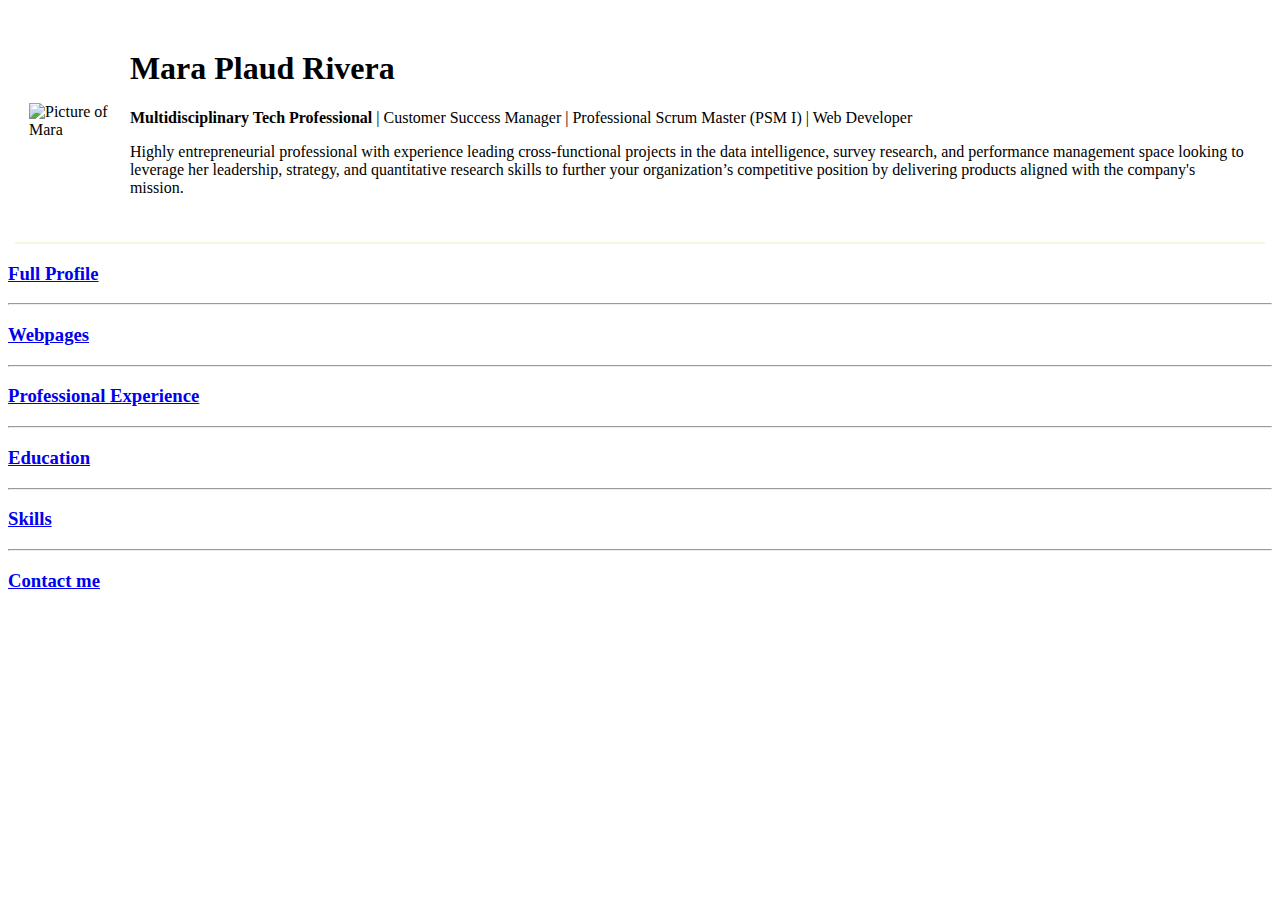
==== index.html @ 66cfa696 "Updated webpage" ====
<!DOCTYPE html>
<html lang="en" dir="ltr">

<head>
  <link rel="stylesheet" href="C:\Users\MaraPlaudRivera\Desktop\Web development\CSS\style.css">
  <meta charset="utf-8">
  <title>Mara's Personal Site</title>
</head>

<body>


  <table cellspacing="20">
    <tr>
      <td><img src= "C:\Users\MaraPlaudRivera\Desktop\Web development\HTML - Personal Site\linkedin post picture-modified.png" alt= "Picture of Mara" width="200" height="200">
</td>
      <td>  <h1> Mara Plaud Rivera</h1>
      <p>
        <strong> Multidisciplinary Tech Professional</strong> | Customer Success Manager | Professional Scrum Master (PSM I) | Web Developer
      </p>
      <p>
        Highly entrepreneurial professional with experience leading cross-functional projects in the data intelligence, survey research, and performance management space looking to leverage her leadership, strategy, and quantitative research skills to
        further your organization’s competitive position by delivering products aligned with the company's mission.
      </p>
      </td>

    </tr>
  </table>




  <hr style = "border-style: none; height: 2px; background-color: #F7F6DC; width: 1250px; aligned: center;">
  <h3> <a href="Full Profile.html">Full Profile</a>  </h3>
  <hr>
  <h3> <a href="Webpages.html">Webpages</a>  </h3>

  <hr>
  <h3> <a href="Professional Experience.html">Professional Experience</a>  </h3>

<hr>
<h3> <a href="Education.html">Education</a></h3>

<hr>
<h3><a href="Skills.html">Skills</a></h3>


<hr>
<h3><a href="Contact me.html">Contact me</a></h3>
</body>


</html>
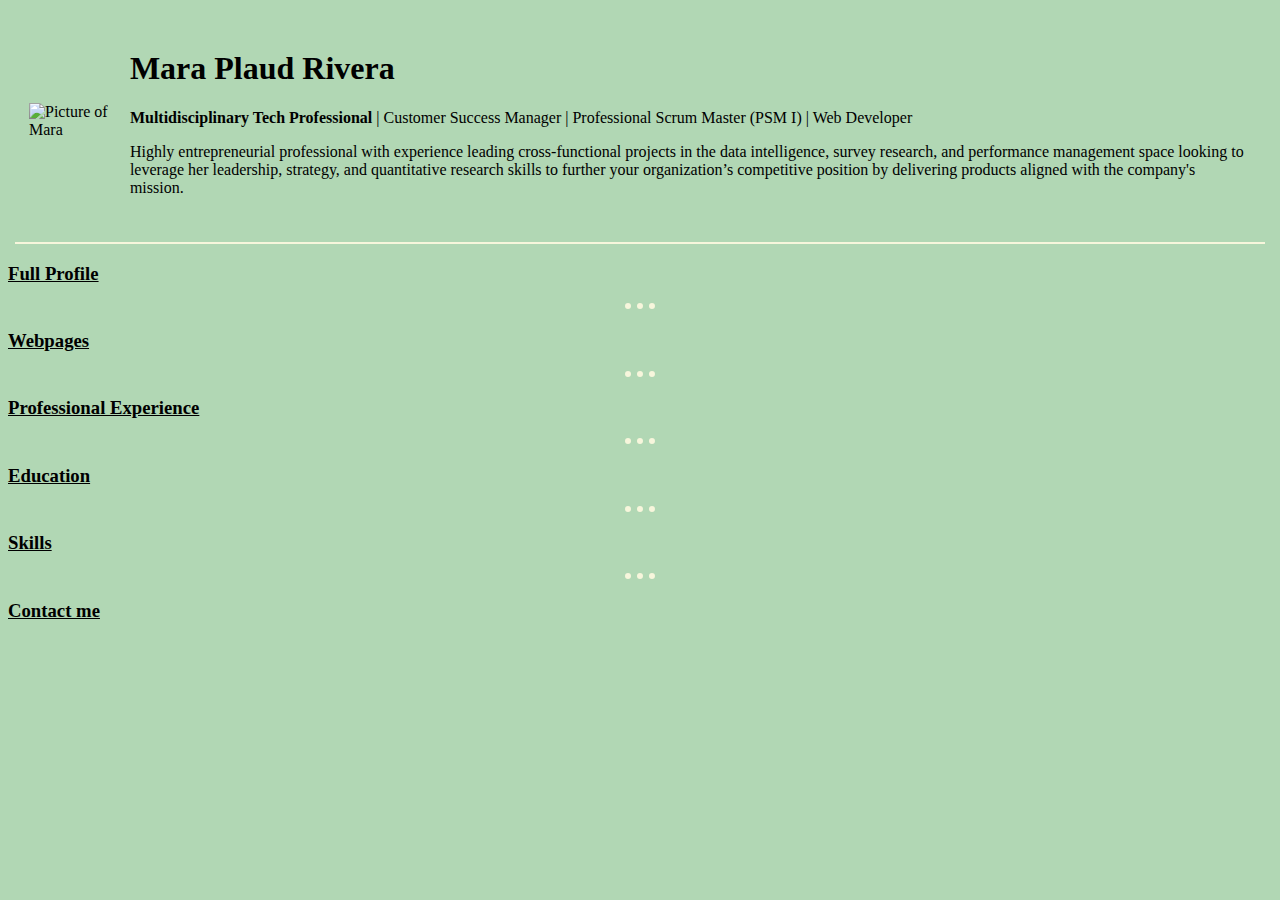
==== commit bc7fc606: "Update index.html" ====
--- a/index.html
+++ b/index.html
@@ -2,7 +2,7 @@
 <html lang="en" dir="ltr">
 
 <head>
-  <link rel="stylesheet" href="C:\Users\MaraPlaudRivera\Desktop\Web development\CSS\style.css">
+  <link rel="stylesheet" href="style.css">
   <meta charset="utf-8">
   <title>Mara's Personal Site</title>
 </head>
--- a/style.css
+++ b/style.css
@@ -0,0 +1,29 @@
+
+body {
+  background-color: #B1D7B4;
+  font-family:tahoma;
+}
+
+hr {
+background-color: #B1D7B4;
+border-style: none;
+border-top: dotted 6px #F7F6DC;
+height: 2px;
+width: 30px;
+}
+
+p {
+  color: black;
+}
+h1 {
+  color: black;
+}
+
+h3 {
+color: black;
+
+}
+
+a {
+  color:  black;
+}
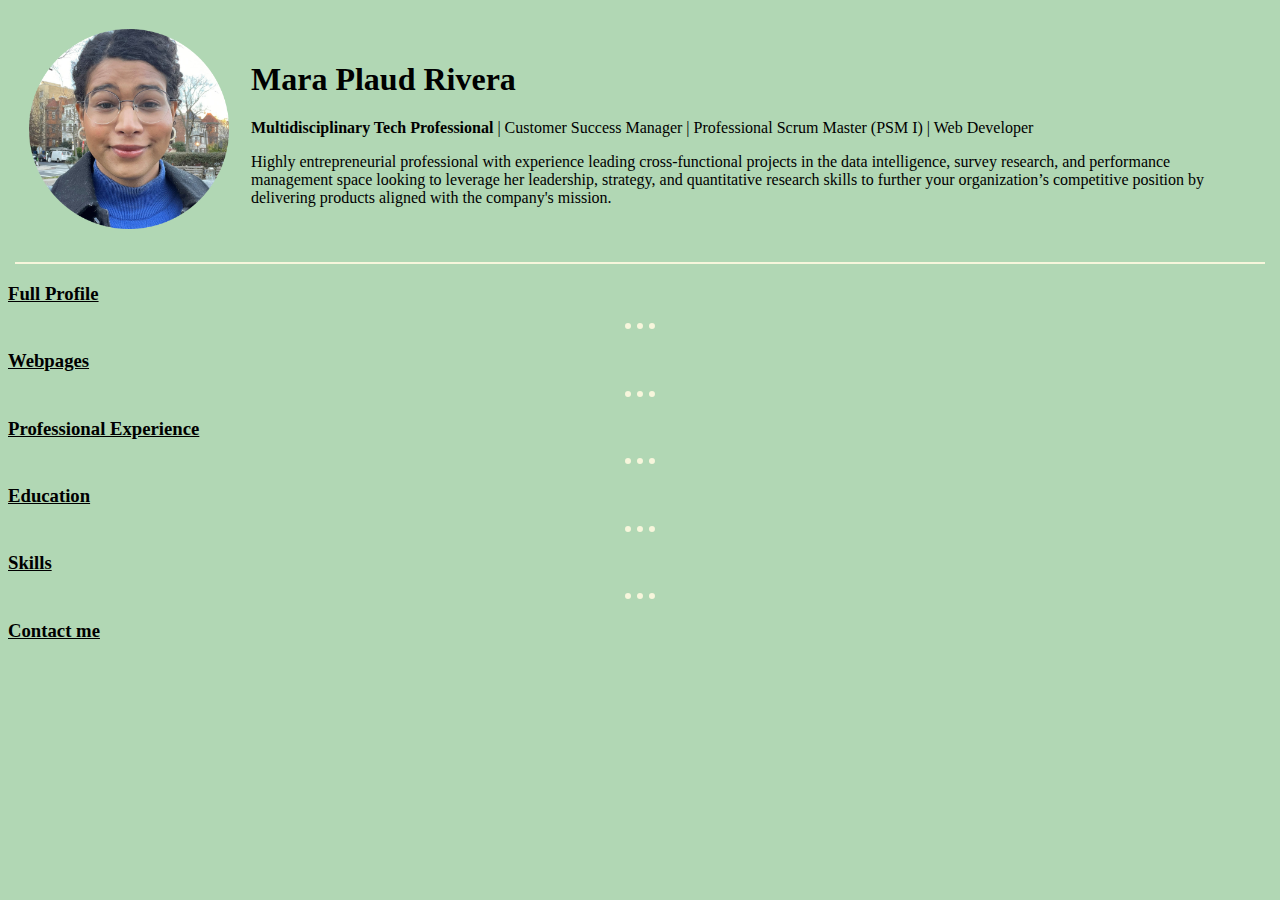
==== commit 73f88f17: "Update index.html" ====
--- a/index.html
+++ b/index.html
@@ -2,7 +2,7 @@
 <html lang="en" dir="ltr">
 
 <head>
-  <link rel="stylesheet" href="style.css">
+  <link rel="stylesheet" type="text/css" href="style.css">
   <meta charset="utf-8">
   <title>Mara's Personal Site</title>
 </head>
@@ -12,7 +12,7 @@
 
   <table cellspacing="20">
     <tr>
-      <td><img src= "C:\Users\MaraPlaudRivera\Desktop\Web development\HTML - Personal Site\linkedin post picture-modified.png" alt= "Picture of Mara" width="200" height="200">
+      <td><img src= "linkedin post picture-modified.png" alt= "Picture of Mara" width="200" height="200">
 </td>
       <td>  <h1> Mara Plaud Rivera</h1>
       <p>
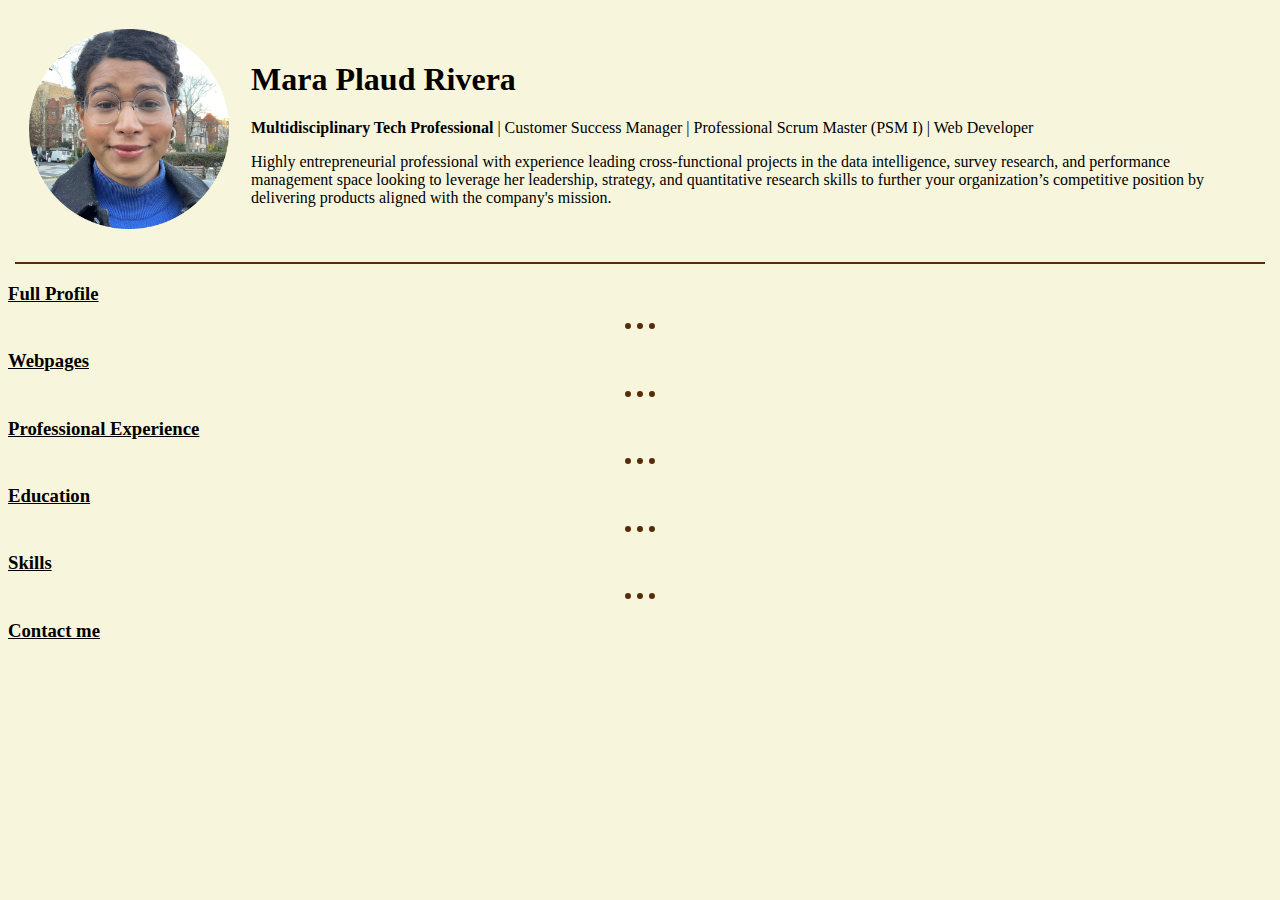
==== commit 2152799e: "Update index.html" ====
--- a/index.html
+++ b/index.html
@@ -30,7 +30,7 @@
 
 
 
-  <hr style = "border-style: none; height: 2px; background-color: #F7F6DC; width: 1250px; aligned: center;">
+  <hr style = "border-style: none; height: 2px; background-color: #562B08; width: 1250px; aligned: center;">
   <h3> <a href="Full Profile.html">Full Profile</a>  </h3>
   <hr>
   <h3> <a href="Webpages.html">Webpages</a>  </h3>
--- a/style.css
+++ b/style.css
@@ -1,13 +1,13 @@
 
 body {
-  background-color: #B1D7B4;
+  background-color: #F7F6DC;
   font-family:tahoma;
 }
 
 hr {
-background-color: #B1D7B4;
+background-color: ##F7F6DC;
 border-style: none;
-border-top: dotted 6px #F7F6DC;
+border-top: dotted 6px #562B08;
 height: 2px;
 width: 30px;
 }
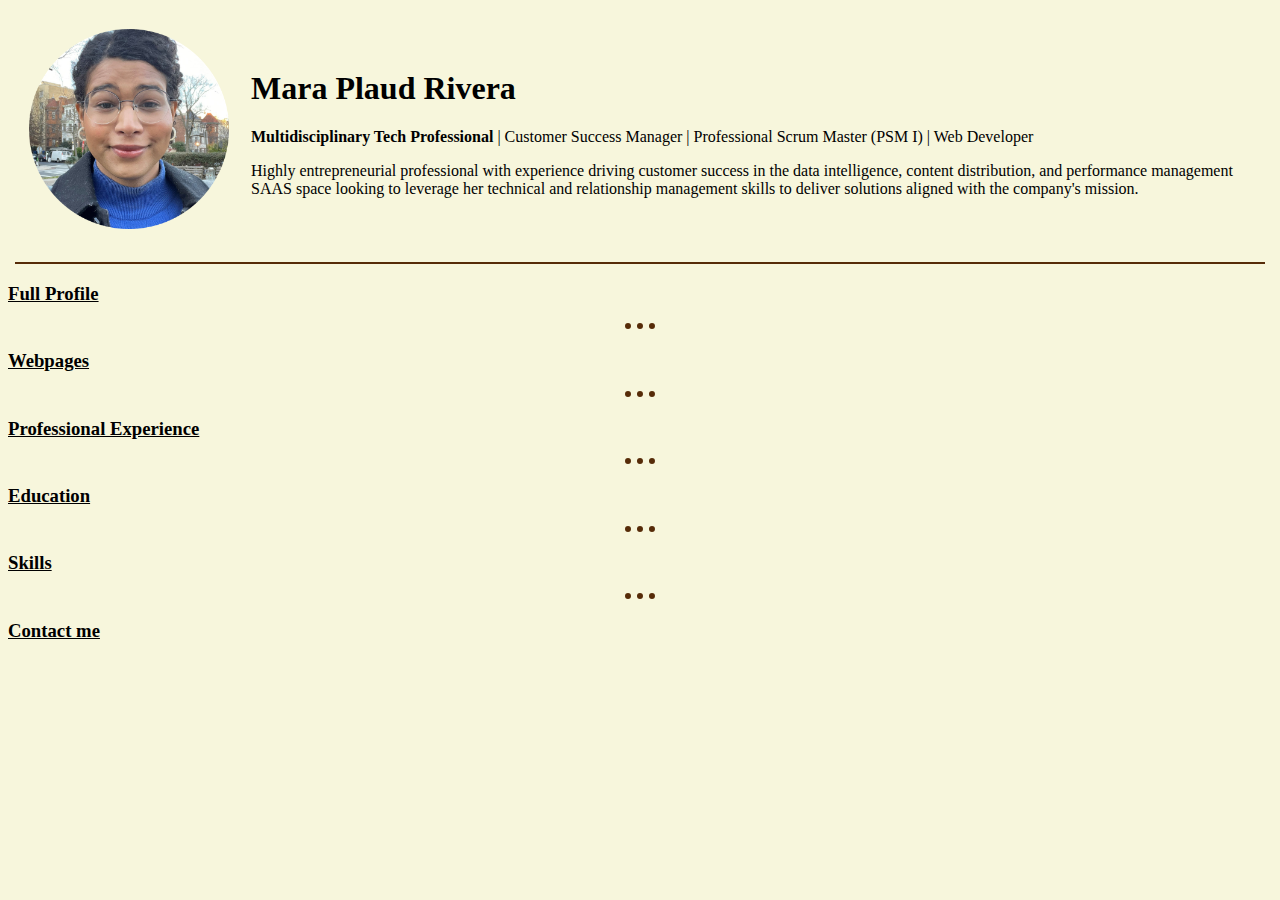
==== commit f7ce4638: "Add files via upload" ====
--- a/index.html
+++ b/index.html
@@ -19,8 +19,8 @@
         <strong> Multidisciplinary Tech Professional</strong> | Customer Success Manager | Professional Scrum Master (PSM I) | Web Developer
       </p>
       <p>
-        Highly entrepreneurial professional with experience leading cross-functional projects in the data intelligence, survey research, and performance management space looking to leverage her leadership, strategy, and quantitative research skills to
-        further your organization’s competitive position by delivering products aligned with the company's mission.
+        Highly entrepreneurial professional with experience driving customer success in the data intelligence, content distribution, and performance management SAAS space looking to leverage her technical and relationship management skills to deliver solutions aligned with the company's mission.
+
       </p>
       </td>
 
--- a/style.css
+++ b/style.css
@@ -5,7 +5,7 @@
 }
 
 hr {
-background-color: ##F7F6DC;
+background-color: #F7F6DC;
 border-style: none;
 border-top: dotted 6px #562B08;
 height: 2px;
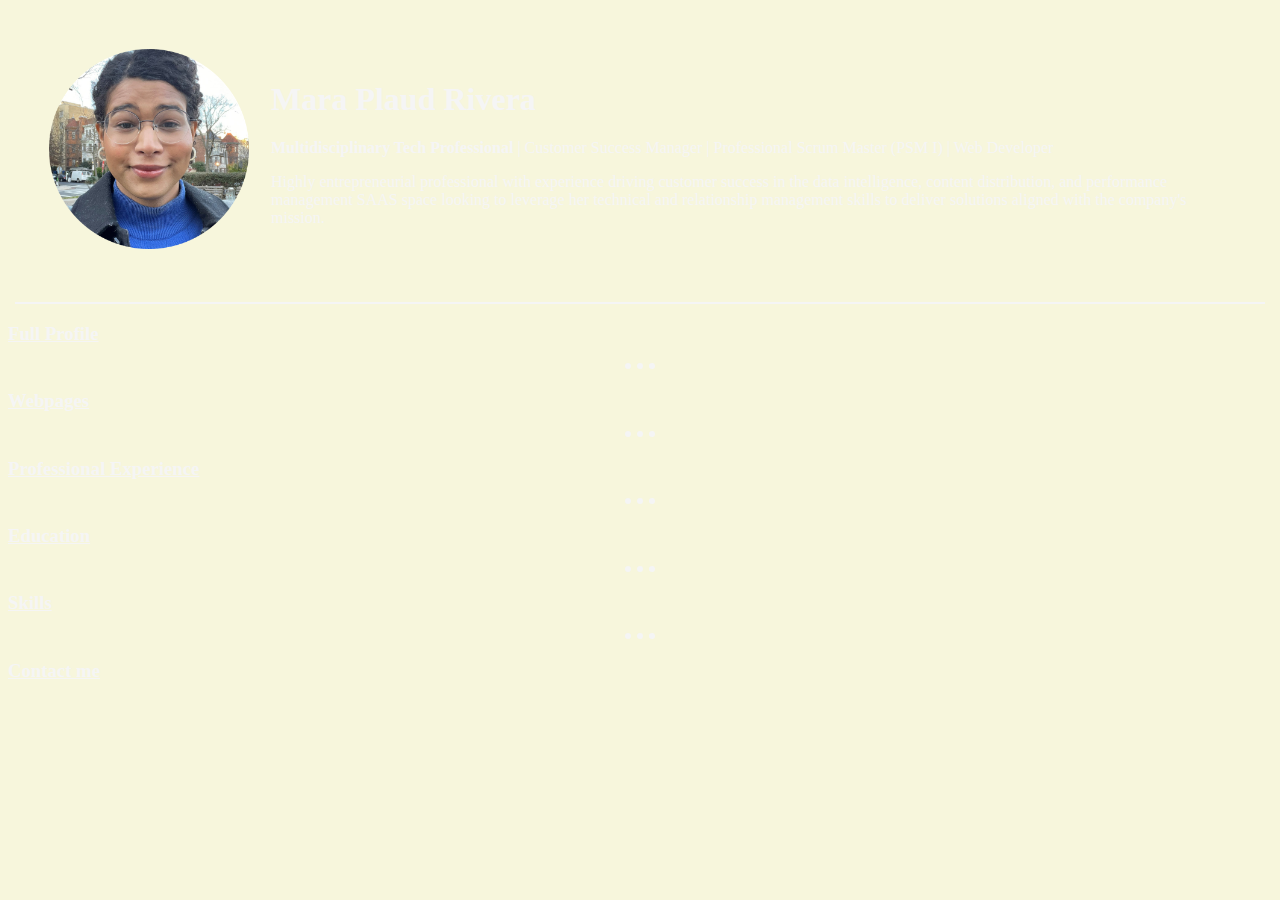
==== commit 04db0392: "Add files via upload" ====
--- a/index.html
+++ b/index.html
@@ -28,9 +28,8 @@
   </table>
 
 
+  <hr style = "border-style: none; height: 2px; background-color: whitesmoke; width: 1250px; aligned: center;">
 
-
-  <hr style = "border-style: none; height: 2px; background-color: #562B08; width: 1250px; aligned: center;">
   <h3> <a href="Full Profile.html">Full Profile</a>  </h3>
   <hr>
   <h3> <a href="Webpages.html">Webpages</a>  </h3>
@@ -47,6 +46,9 @@
 
 <hr>
 <h3><a href="Contact me.html">Contact me</a></h3>
+
+
+
 </body>
 
 
--- a/style.css
+++ b/style.css
@@ -1,29 +1,56 @@
 
 body {
   background-color: #F7F6DC;
+  background-image: url("dark background.png");
+  background-size: 768px 768px;
+  min-width: 320px 
   font-family:tahoma;
 }
 
 hr {
-background-color: #F7F6DC;
+background-color: none;
 border-style: none;
-border-top: dotted 6px #562B08;
+border-top: dotted 6px whitesmoke;
 height: 2px;
 width: 30px;
 }
 
 p {
-  color: black;
+  color: whitesmoke;
 }
 h1 {
-  color: black;
+  color: whitesmoke;
 }
 
 h3 {
-color: black;
+color: whitesmoke;
 
 }
 
 a {
-  color:  black;
+  color:  whitesmoke;
 }
+
+table {
+
+  display: flex;
+  flex-direction: column;
+  align-items: center;
+  justify-content: center;
+  margin: 0 auto;
+  padding: 20px;
+
+
+}
+
+th {
+  color: whitesmoke;
+}
+td {
+  color: whitesmoke;
+
+}
+/* Media query for larger screens (e.g., tablets and desktops) */
+@media (min-width: 768px) {
+  /* Add styles for larger screens here */
+}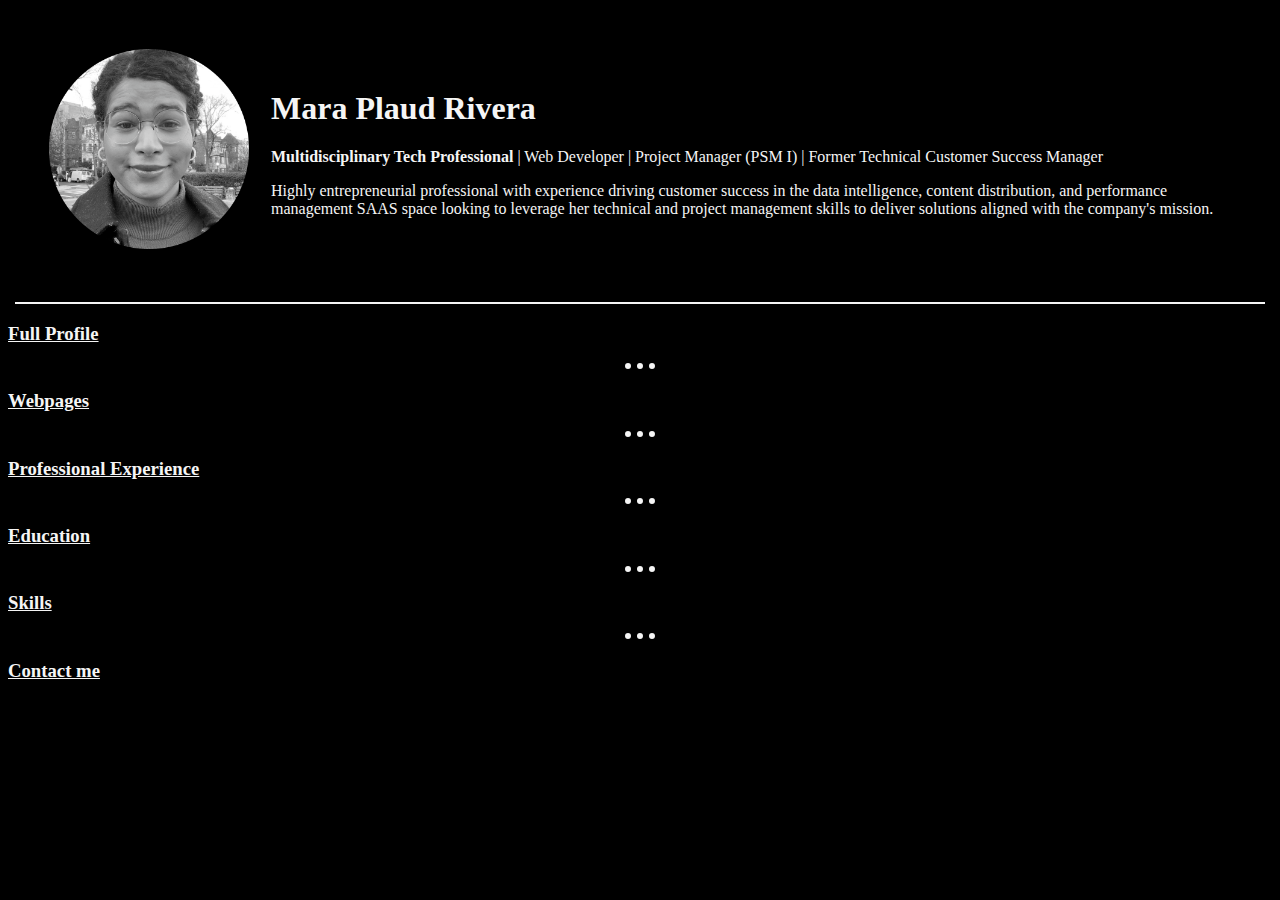
==== commit 1eef448f: "Add files via upload" ====
--- a/index.html
+++ b/index.html
@@ -16,10 +16,10 @@
 </td>
       <td>  <h1> Mara Plaud Rivera</h1>
       <p>
-        <strong> Multidisciplinary Tech Professional</strong> | Customer Success Manager | Professional Scrum Master (PSM I) | Web Developer
+        <strong> Multidisciplinary Tech Professional</strong> | Web Developer | Project Manager (PSM I) | Former Technical Customer Success Manager 
       </p>
       <p>
-        Highly entrepreneurial professional with experience driving customer success in the data intelligence, content distribution, and performance management SAAS space looking to leverage her technical and relationship management skills to deliver solutions aligned with the company's mission.
+        Highly entrepreneurial professional with experience driving customer success in the data intelligence, content distribution, and performance management SAAS space looking to leverage her technical and project management skills to deliver solutions aligned with the company's mission.
 
       </p>
       </td>
--- a/style.css
+++ b/style.css
@@ -1,10 +1,10 @@
 
 body {
-  background-color: #F7F6DC;
+  background-color: black;
   background-image: url("dark background.png");
   background-size: 768px 768px;
   min-width: 320px 
-  font-family:tahoma;
+  font-family: tahoma;
 }
 
 hr {
@@ -50,6 +50,10 @@
   color: whitesmoke;
 
 }
+
+label {
+  color: whitesmoke;
+}
 /* Media query for larger screens (e.g., tablets and desktops) */
 @media (min-width: 768px) {
   /* Add styles for larger screens here */
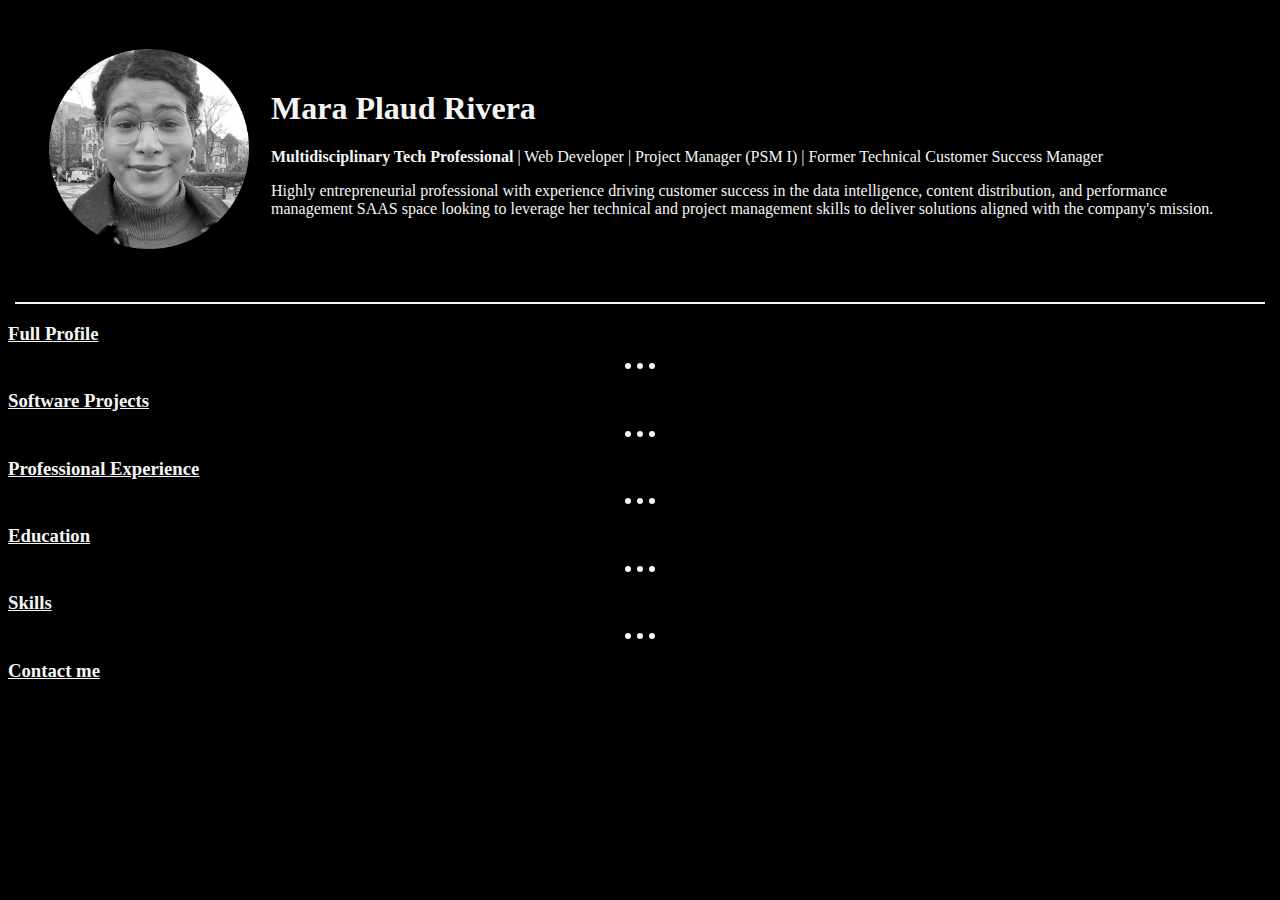
==== commit 7c1ccc84: "Adding mobile app React-Native Example" ====
--- a/index.html
+++ b/index.html
@@ -32,7 +32,7 @@
 
   <h3> <a href="Full Profile.html">Full Profile</a>  </h3>
   <hr>
-  <h3> <a href="Webpages.html">Webpages</a>  </h3>
+  <h3> <a href="Webpages.html">Software Projects</a>  </h3>
 
   <hr>
   <h3> <a href="Professional Experience.html">Professional Experience</a>  </h3>
